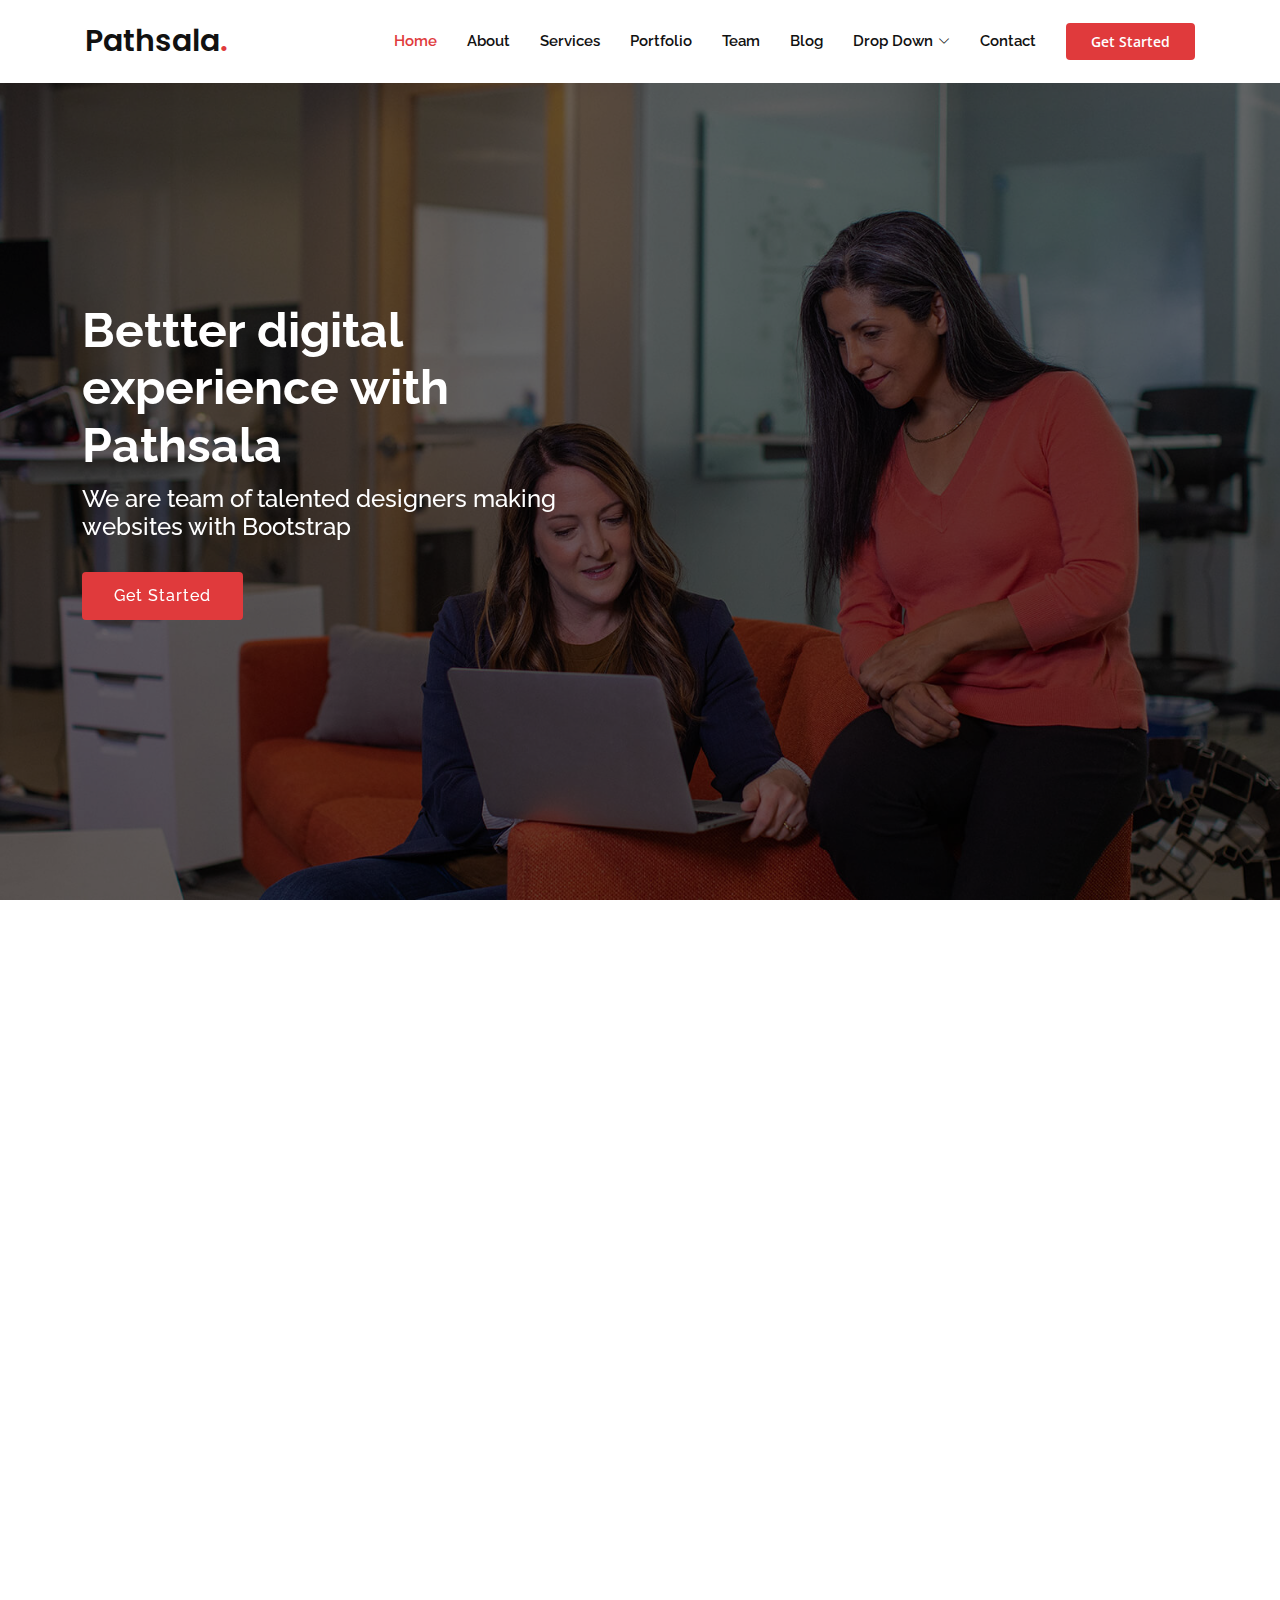
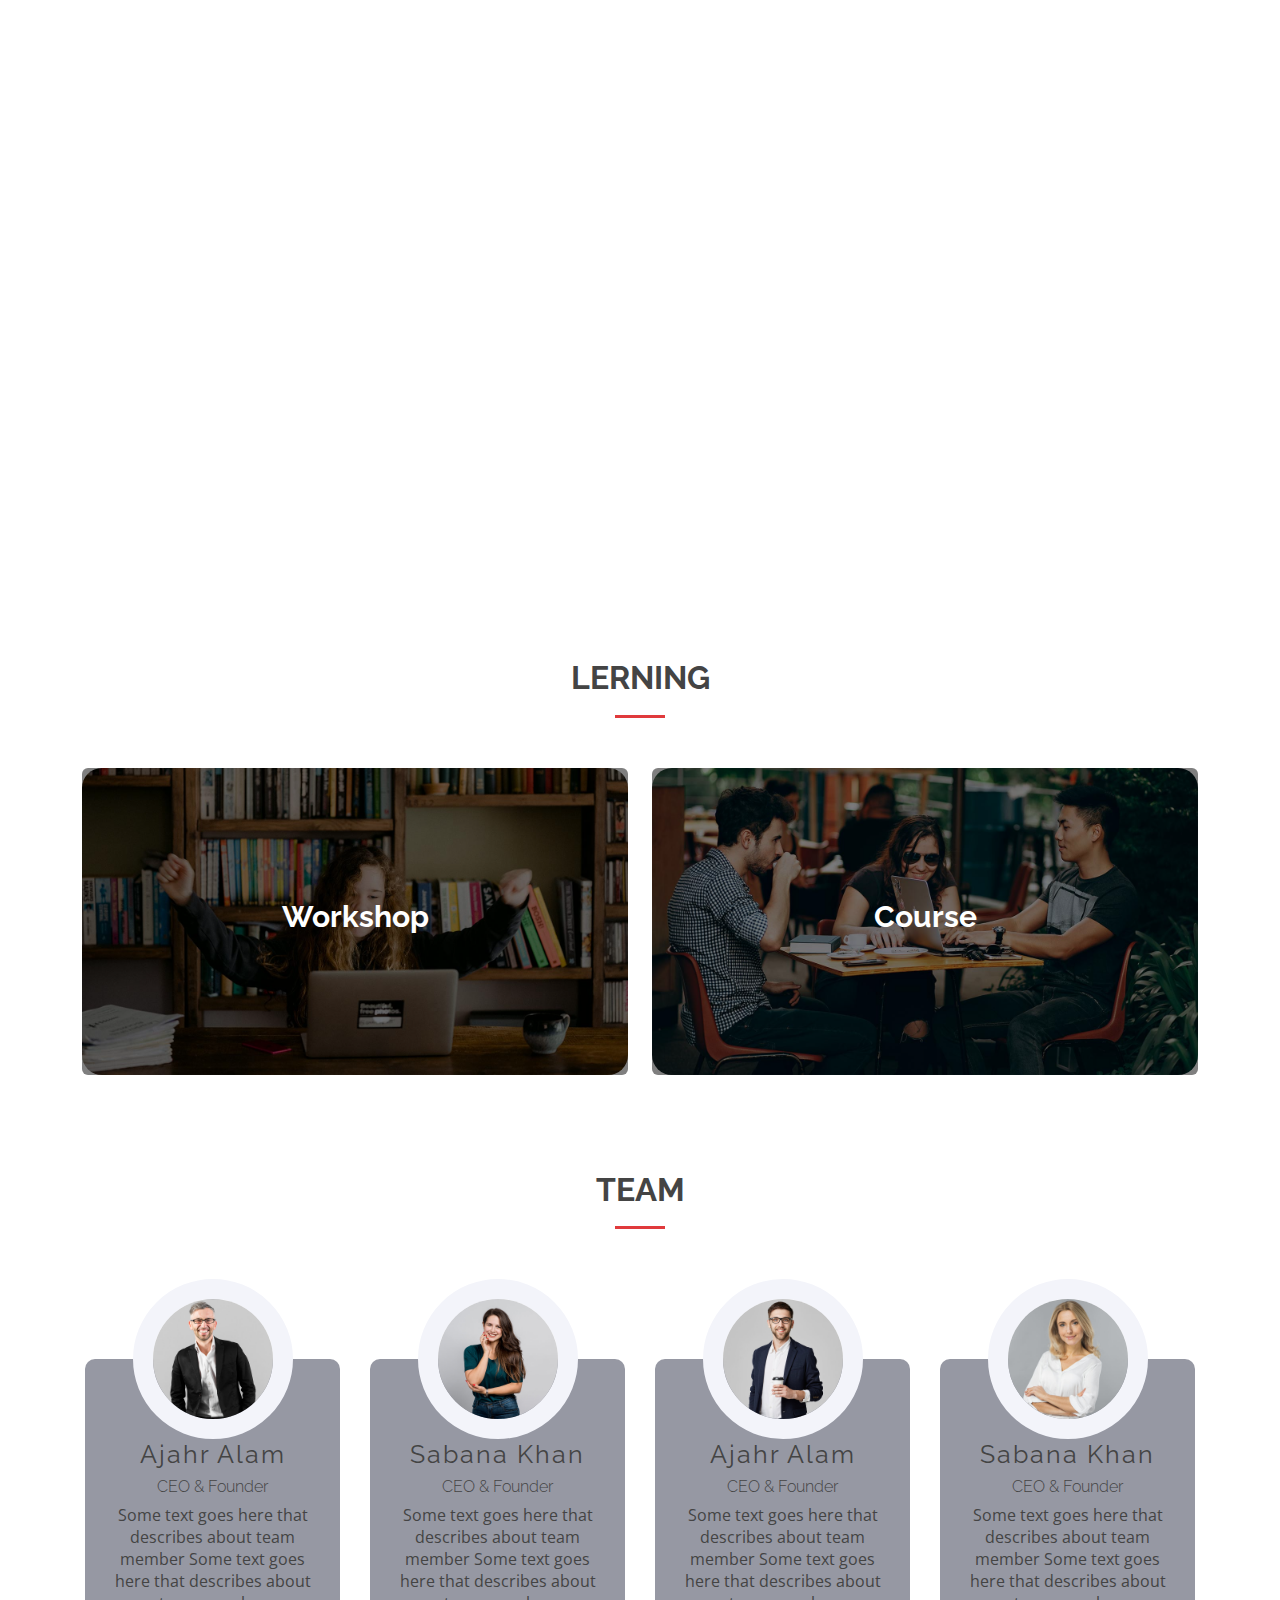
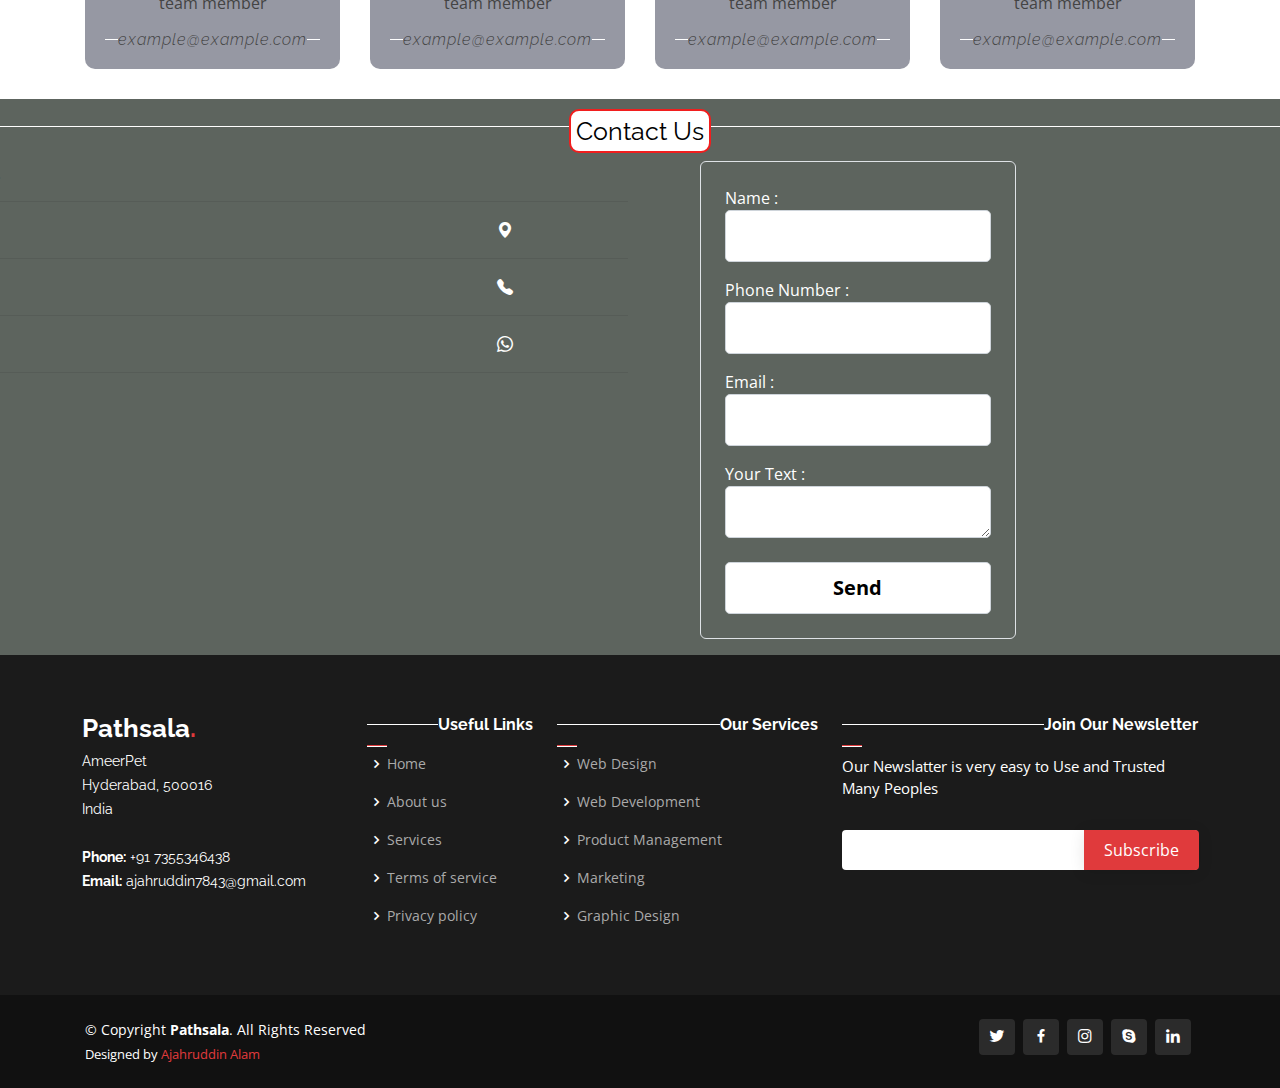
==== index.html @ d3555a04 "push to commitment" ====
<!DOCTYPE html>
<html lang="en">

<head>
  <meta charset="utf-8">
  <meta content="width=device-width, initial-scale=1.0" name="viewport">

  <title>Pathsala Bootstrap Template - Index</title>
  <meta content="" name="description">
  <meta content="" name="keywords">

  <!-- Favicons -->
  <link href="assets/img/favicon.png" rel="icon">
  <link href="assets/img/apple-touch-icon.png" rel="apple-touch-icon">

  <!-- Google Fonts -->
  <link href="https://fonts.googleapis.com/css?family=Open+Sans:300,300i,400,400i,600,600i,700,700i|Raleway:300,300i,400,400i,500,500i,600,600i,700,700i|Poppins:300,300i,400,400i,500,500i,600,600i,700,700i" rel="stylesheet">

  <!-- Vendor CSS Files -->
  <link href="assets/vendor/aos/aos.css" rel="stylesheet">
  <link href="assets/vendor/bootstrap/css/bootstrap.min.css" rel="stylesheet">
  <link href="assets/vendor/bootstrap-icons/bootstrap-icons.css" rel="stylesheet">
  <link href="assets/vendor/boxicons/css/boxicons.min.css" rel="stylesheet">
  <link href="assets/vendor/glightbox/css/glightbox.min.css" rel="stylesheet">
  <link href="assets/vendor/remixicon/remixicon.css" rel="stylesheet">
  <link href="assets/vendor/swiper/swiper-bundle.min.css" rel="stylesheet">

  <!-- Template Main CSS File -->
  <link href="assets/css/style.css" rel="stylesheet">
  



  <style>  
    h4 {
      display: flex;
      font-size: 25px;
      align-items: center;
      justify-content: center;
    }

    h4:before,
    h4:after {
      content: "";
      flex: 1 1;
      border-bottom: 1px solid white;
      margin: auto;
    }

  .right,
    form,
    tr {
      color: white;
    }
    .logo {
      margin-left: 500px;
      color: white;
    }
    .head{
      border-radius: 10px;
      padding: 5px;
      margin-top: 10px;
      border: 2px solid rgb(241, 30, 30);
    }
    
    input {
      border-top-style: hidden;
      border-right-style: hidden;
      border-left-style: hidden;
     
    }

    .no-outline:focus {
      outline: none;
    }

    .Contact-fild{
      background-color: rgb(93, 100, 94);
    }
    textarea {
      border-top-style: hidden;
      border-right-style: hidden;
      border-left-style: hidden;
      border-bottom-style: none;
    }
  form .Sendbtn{
    font-size: 20px;
    font-weight: bold;
    background-color: white;
  }
  .modal{
    height: 500px;
  }
  </style> 

</head>

<body>

  <!-- ======= Header ======= -->
  <header id="header" class="fixed-top d-flex align-items-center">
    <div class="container d-flex align-items-center">
      <h1 class="logo me-auto"><a href="index.html">Pathsala<span>.</span></a></h1>
      <!-- Uncomment below if you prefer to use an image logo -->
      <!-- <a href="index.html" class="logo me-auto"><img src="assets/img/logo.png" alt=""></a>-->

      <nav id="navbar" class="navbar order-last order-lg-0">
        <ul>
          <li><a class="nav-link scrollto active" href="#hero">Home</a></li>
          <li><a class="nav-link scrollto" href="#about">About</a></li>
          <li><a class="nav-link scrollto" href="#services">Services</a></li>
          <li><a class="nav-link scrollto " href="#portfolio">Portfolio</a></li>
          <li><a class="nav-link scrollto" href="#team">Team</a></li>
          <li><a href="blog.html">Blog</a></li>
          <li class="dropdown"><a href="#"><span>Drop Down</span> <i class="bi bi-chevron-down"></i></a>
            <ul>
              <li><a href="#">Drop Down 1</a></li>
              <li class="dropdown"><a href="#"><span>Deep Drop Down</span> <i class="bi bi-chevron-right"></i></a>
                <ul>
                  <li><a href="#">Deep Drop Down 1</a></li>
                  <li><a href="#">Deep Drop Down 2</a></li>
                  <li><a href="#">Deep Drop Down 3</a></li>
                  <li><a href="#">Deep Drop Down 4</a></li>
                  <li><a href="#">Deep Drop Down 5</a></li>
                </ul>
              </li>
              <li><a href="#">Drop Down 2</a></li>
              <li><a href="#">Drop Down 3</a></li>
              <li><a href="#">Drop Down 4</a></li>
            </ul>
          </li>
          <li><a class="nav-link scrollto" data-bs-toggle="modal" data-bs-target="#Contact">Contact</a></li>
        </ul>
        <i class="bi bi-list mobile-nav-toggle"></i>
      </nav><!-- .navbar -->

      <a href="#about" class="get-started-btn scrollto">Get Started</a>
    </div>
  </header><!-- End Header -->

  <!-- ======= Hero Section ======= -->
  <section id="hero" class="d-flex align-items-center">

    <div class="container" data-aos="zoom-out" data-aos-delay="100">
      <div class="row">
        <div class="col-xl-6">
          <h1>Bettter digital experience with Pathsala</h1>
          <h2>We are team of talented designers making websites with Bootstrap</h2>
          <a href="#about" class="btn-get-started scrollto">Get Started</a>
        </div>
      </div>
    </div>

  </section><!-- End Hero -->


<!-- contact  Modal-->
<div class="modal fade" id="Contact">
  <div class="modal-dialog">
    <div class="modal-content">
      <div class="modal-header">
<h5>Contact Us</h5>
<button data-bs-dismiss="modal" class="btn btn-close"></button>
      </div>
      <div class="modal-body">
        <dl>
          <dt>Name</dt>
          <dd><input type="text" name="" id=""form-control></dd>
          <dt>Email</dt>
          <dd><input type="email" name="" id="" form-control></dd>
          <dt>Number</dt>
          <dd><input type="number" name="" id="" form-control></dd>
          <dt>Text</dt>
          <dd><textarea name="" id="" cols="20" rows="2" form-control></textarea></dd>
        </dl>

      </div>

      <div class="modal-footer">
<button class="btn btn-primary" data-bs-dismiss="modal">Send</button>
<button class="btn btn-danger" data-bs-dismiss="modal">Cancel</button>
      </div>

    </div>

  </div>

</div>
<!-- End contact  Modal-->

  <main id="main">

    <!-- ======= Tabs Section ======= -->
    <section id="tabs" class="tabs">
      <div class="container" data-aos="fade-up">

        <ul class="nav nav-tabs row d-flex">
          <li class="nav-item col-3">
            <a class="nav-link active show" data-bs-toggle="tab" data-bs-target="#tab-1">
              <i class="ri-gps-line"></i>
              <h4 class="d-none d-lg-block">Build a future you believe in</h4>
            </a>
          </li>
          <li class="nav-item col-3">
            <a class="nav-link" data-bs-toggle="tab" data-bs-target="#tab-2">
              <i class="ri-body-scan-line"></i>
              <h4 class="d-none d-lg-block">Shape the future of technology</h4>
            </a>
          </li>
          <li class="nav-item col-3">
            <a class="nav-link" data-bs-toggle="tab" data-bs-target="#tab-3">
              <i class="ri-sun-line"></i>
              <h4 class="d-none d-lg-block">How do you create remarkable change? </h4>
            </a>
          </li>
          <li class="nav-item col-3">
            <a class="nav-link" data-bs-toggle="tab" data-bs-target="#tab-4">
              <i class="ri-store-line"></i>
              <h4 class="d-none d-lg-block">Watching the world of next-tech unfold? It's time to be part of it.</h4>
            </a>
          </li>
        </ul>

        <div class="tab-content">
          <div class="tab-pane active show" id="tab-1">
            <div class="row">
              <div class="col-lg-6 order-2 order-lg-1 mt-3 mt-lg-0" data-aos="fade-up" data-aos-delay="100">
                <h3>We build greater futures through innovation and collective knowledge.</h3>
                <p>
                  Pathsala is an IT services, consulting and business solutions organization that has been partnering with many of the world’s largest businesses in their transformation journeys for over 50 years. 
                </p>
                <p class="fst-italic">
                  Lorem ipsum dolor sit amet, consectetur adipiscing elit, sed do eiusmod tempor incididunt ut labore et dolore
                  magna aliqua.
                </p>
                <ul>
                  <li><i class="ri-check-double-line"></i> How do you create a remarkable change?</li>
                  <li><i class="ri-check-double-line"></i>  By hiring, celebrating and nurturing the best people from all walks of life.</li>
                  <li><i class="ri-check-double-line"></i> Pathsala-Developed Apps Help Drive the Pathsala London Marathon’s Environmental and Social Responsibility Goals.</li>
                </ul>
              </div>
              <div class="col-lg-6 order-1 order-lg-2 text-center" data-aos="fade-up" data-aos-delay="200">
                <img src="assets/img/tabs-1.jpg" alt="" class="img-fluid">
              </div>
            </div>
          </div>
          <div class="tab-pane" id="tab-2">
            <div class="row">
              <div class="col-lg-6 order-2 order-lg-1 mt-3 mt-lg-0">
                <h3>We build greater futures through innovation and collective knowledge.</h3>
                <p>
                  Pathsala is an IT services, consulting and business solutions organization that has been partnering with many of the world’s largest businesses in their transformation journeys for over 50 years. 
                </p>
                <p class="fst-italic">
                  Lorem ipsum dolor sit amet, consectetur adipiscing elit, sed do eiusmod tempor incididunt ut labore et dolore
                  magna aliqua.
                </p>
                <ul>
                  <li><i class="ri-check-double-line"></i> How do you create a remarkable change?</li>
                  <li><i class="ri-check-double-line"></i>  By hiring, celebrating and nurturing the best people from all walks of life.</li>
                  <li><i class="ri-check-double-line"></i> Pathsala-Developed Apps Help Drive the Pathsala London Marathon’s Environmental and Social Responsibility Goals.</li>
                </ul>
              </div>
              <div class="col-lg-6 order-1 order-lg-2 text-center">
                <img src="assets/img/tabs-2.jpg" alt="" class="img-fluid">
              </div>
            </div>
          </div>
          <div class="tab-pane" id="tab-3">
            <div class="row">
              <div class="col-lg-6 order-2 order-lg-1 mt-3 mt-lg-0">
                <h3>We build greater futures through innovation and collective knowledge.</h3>
                <p>
                  Pathsala is an IT services, consulting and business solutions organization that has been partnering with many of the world’s largest businesses in their transformation journeys for over 50 years. 
                </p>
                <p class="fst-italic">
                  Lorem ipsum dolor sit amet, consectetur adipiscing elit, sed do eiusmod tempor incididunt ut labore et dolore
                  magna aliqua.
                </p>
                <ul>
                  <li><i class="ri-check-double-line"></i> How do you create a remarkable change?</li>
                  <li><i class="ri-check-double-line"></i>  By hiring, celebrating and nurturing the best people from all walks of life.</li>
                  <li><i class="ri-check-double-line"></i> Pathsala-Developed Apps Help Drive the Pathsala London Marathon’s Environmental and Social Responsibility Goals.</li>
                </ul>
              </div>
              <div class="col-lg-6 order-1 order-lg-2 text-center">
                <img src="assets/img/tabs-3.jpg" alt="" class="img-fluid">
              </div>
            </div>
          </div>
          <div class="tab-pane" id="tab-4">
            <div class="row">
              <div class="col-lg-6 order-2 order-lg-1 mt-3 mt-lg-0">
                <h3>We build greater futures through innovation and collective knowledge.</h3>
                <p>
                  Pathsala is an IT services, consulting and business solutions organization that has been partnering with many of the world’s largest businesses in their transformation journeys for over 50 years. 
                </p>
                <p class="fst-italic">
                  Lorem ipsum dolor sit amet, consectetur adipiscing elit, sed do eiusmod tempor incididunt ut labore et dolore
                  magna aliqua.
                </p>
                <ul>
                  <li><i class="ri-check-double-line"></i> How do you create a remarkable change?</li>
                  <li><i class="ri-check-double-line"></i>  By hiring, celebrating and nurturing the best people from all walks of life.</li>
                  <li><i class="ri-check-double-line"></i> Pathsala-Developed Apps Help Drive the Pathsala London Marathon’s Environmental and Social Responsibility Goals.</li>
                </ul>
              </div>
              <div class="col-lg-6 order-1 order-lg-2 text-center">
                <img src="assets/img/tabs-4.jpg" alt="" class="img-fluid">
              </div>
            </div>
          </div>
        </div>

      </div>
    </section><!-- End Tabs Section -->

    <!-- ======= Services Section ======= -->
    <section id="testimonials" class="testimonials">
      <div class="container" data-aos="fade-up">
        <div class="section-title">
          <h2>Our Services</h2>
        </div>

        <div class="testimonials-slider swiper" data-aos="fade-up" data-aos-delay="100">
          <div class="swiper-wrapper">

            <div class="swiper-slide">
              <div class="testimonial-wrap">
                <div class="testimonial-item">
                  <img src="assets/img/clients/client-1.png" class="testimonial-img" alt="">
                </div>
              </div>
            </div><!-- End testimonial item -->

            <div class="swiper-slide">
              <div class="testimonial-wrap">
                <div class="testimonial-item">
                  <img src="assets/img/clients/client-2.png" class="testimonial-img" alt="">
                  </p>
                </div>
              </div>
            </div><!-- End testimonial item -->

            <div class="swiper-slide">
              <div class="testimonial-wrap">
                <div class="testimonial-item">
                  <img src="assets/img/clients/client-3.png" class="testimonial-img" alt="">
                  </p>
                </div>
              </div>
            </div><!-- End testimonial item -->

            <div class="swiper-slide">
              <div class="testimonial-wrap">
                <div class="testimonial-item">
                  <img src="assets/img/clients/client-4.png" class="testimonial-img" alt="">
                  </p>
                </div>
              </div>
            </div><!-- End testimonial item -->

            <div class="swiper-slide">
              <div class="testimonial-wrap">
                <div class="testimonial-item">
                  <img src="assets/img/clients/client-7.png" class="testimonial-img" alt="">
                  </p>
                </div>
              </div>
            </div><!-- End testimonial item -->

          </div>
          <div class="swiper-pagination"></div>
        </div>

      </div>
    </section><!-- End Testimonials Section -->


    <!-- ======= Portfolio Section ======= -->
     <div class="container-fluid py-5">
      <div class="container pt-5 pb-3">

        <div class="section-title">
          <h2>Lerning</h2>
		</div>

        <div class="row">

          <div class="col-lg-6 col-md-6 mb-4">
            <div class="cat-item position-relative overflow-hidden rounded mb-2">
              <img class="img-fluid" src="assets/img/carousel-1.jpg" alt="">
                <a class="cat-overlay text-white text-decoration-none" href="">
                  <h4 class="text-white font-weight-medium">Workshop</h4>
                </a>
             </div>
           </div>

          <div class="col-lg-6 col-md-6 mb-4">
            <div class="cat-item position-relative overflow-hidden rounded mb-2">
              <img class="img-fluid" src="assets/img/carousel-2.jpg" alt="">
                <a class="cat-overlay text-white text-decoration-none" href="">
                  <h4 class="text-white font-weight-medium">Course</h4>
                </a>
             </div>
           </div>
		   
       </div>
     </div>
    </div>
    <!-- End Portfolio Section -->

    

    <!-- ======= Team Section ======= -->
    <div class="container">
        <div class="section-title">
          <h2>Team</h2>
		</div>

        <div class="row">

          <div class="column">
            <div class="team-5">
              <div class="team-img">
                <img src="assets/img/team/team-1.jpg" class="img-fluid" alt="">
			   </div>
              <div class="team-content">
                <h2>Ajahr Alam</h2>
                <h3>CEO &amp; Founder</h3>
				<p>Some text goes here that describes about team member Some text goes here that describes about team member</p>
                <h4>example@example.com</h4>
			  </div>
			  <div class="team-social">
                 <a class="social-tw" href=""><i class="bi bi-twitter"></i></a>
                 <a class="social-tw" href=""><i class="bi bi-facebook"></i></a>
                 <a class="social-tw" href=""><i class="bi bi-instagram"></i></a>
                 <a class="social-tw" href=""><i class="bi bi-linkedin"></i></a>
              </div>
			  
			</div>
          </div>

          <div class="column">
            <div class="team-5">
              <div class="team-img">
                <img src="assets/img/team/team-2.jpg" class="img-fluid" alt="">
			   </div>
              <div class="team-content">
                <h2 class="team-text">Sabana Khan</h2>
                <h3>CEO &amp; Founder</h3>
				<p>Some text goes here that describes about team member Some text goes here that describes about team member</p>
                <h4>example@example.com</h4>
			  </div>
			  <div class="team-social">
                 <a class="social-tw" href=""><i class="bi bi-twitter"></i></a>
                 <a class="social-tw" href=""><i class="bi bi-facebook"></i></a>
                 <a class="social-tw" href=""><i class="bi bi-instagram"></i></a>
                 <a class="social-tw" href=""><i class="bi bi-linkedin"></i></a>
              </div>
			  
			</div>
          </div>

          <div class="column">
            <div class="team-5">
              <div class="team-img">
                <img src="assets/img/team/team-3.jpg" class="img-fluid" alt="">
			   </div>
              <div class="team-content">
                <h2>Ajahr Alam</h2>
                <h3>CEO &amp; Founder</h3>
				<p>Some text goes here that describes about team member Some text goes here that describes about team member</p>
                <h4>example@example.com</h4>
			  </div>
			  <div class="team-social">
                 <a class="social-tw" href=""><i class="bi bi-twitter"></i></a>
                 <a class="social-tw" href=""><i class="bi bi-facebook"></i></a>
                 <a class="social-tw" href=""><i class="bi bi-instagram"></i></a>
                 <a class="social-tw" href=""><i class="bi bi-linkedin"></i></a>
              </div>
			</div>
           </div>
		   
		   <div class="column">
            <div class="team-5">
              <div class="team-img">
                <img src="assets/img/team/team-4.jpg" class="img-fluid" alt="">
			   </div>
              <div class="team-content">
                <h2 class="team-text">Sabana Khan</h2>
                <h3>CEO &amp; Founder</h3>
				<p>Some text goes here that describes about team member Some text goes here that describes about team member</p>
                <h4>example@example.com</h4>
			  </div>
			  <div class="team-social">
                 <a class="social-tw" href=""><i class="bi bi-twitter"></i></a>
                 <a class="social-tw" href=""><i class="bi bi-facebook"></i></a>
                 <a class="social-tw" href=""><i class="bi bi-instagram"></i></a>
                 <a class="social-tw" href=""><i class="bi bi-linkedin"></i></a>
              </div>
			</div>
           </div>

       </div>
     </div>


   <!-- ======= Contact Section ======= -->
   <fieldset class="Contact-fild">
    <h4><button class="head bg-white">Contact Us</button></h4>
    <!--Left Side-->
    <div class="row">
      <div class="left col-6">
        <div class="point">
          <span>.</span> <hr>
        </div>
        <p class="logo bi bi-geo-alt-fill"></p>
        <hr>
        <p class="logo bi bi-telephone-fill"></p>
        <hr>
        <p class=" logo bi bi-whatsapp"></p>
        <hr>
      </div>

      <!--Right side-->
      <div class="right col-6 mb-3">
        <form class="border p-4 w-50 ms-5 rounded-2">
          <tr>Name :</tr>
          <td><input type="text" name="" id="Name" onblur="VerifyName()" onkeyup="changeCase()" class="no-outline form-control">
          <p id="Msg"></p></td>
          <tr>Phone Number :</tr>
          <td><input type="mobile" name="" id="Number" onblur="VerifyNumber()" class="no-outline form-control">
            <p id="MsgN"></p></td>
          <tr>Email :</tr>
          <td><input type="email" name="" id="Email" onblur="VerifyEmail()" class="no-outline form-control">
            <p id="MsgE"></p></td>
          <tr>Your Text :</tr>
          <td><textarea name="textarea" id="Text" onblur="VerifyText()" cols="20" rows="5" class="no-outline form-control"></textarea>
            <p id="MsgT"></p></td>
          <button class="Sendbtn bg-danger mt-4 form-control w-100" onclick="SendBtn()">Send</button>
        </form>
      </div>
    </div>
  </fieldset>

  </main><!-- End #main -->

  <!-- ======= Footer ======= -->
  <footer id="footer">

    <div class="footer-top">
      <div class="container">
        <div class="row">

          <div class="col-lg-3 col-md-6 footer-contact">
            <h3>Pathsala<span>.</span></h3>
            <p>
              AmeerPet <br>
              Hyderabad, 500016<br>
              India <br><br>
              <strong>Phone:</strong> +91 7355346438<br>
              <strong>Email:</strong> ajahruddin7843@gmail.com<br>
            </p>
          </div>

          <div class="col-lg-2 col-md-6 footer-links">
            <h4>Useful Links</h4>
            <ul>
              <li><i class="bx bx-chevron-right"></i> <a href="#">Home</a></li>
              <li><i class="bx bx-chevron-right"></i> <a href="#">About us</a></li>
              <li><i class="bx bx-chevron-right"></i> <a href="#">Services</a></li>
              <li><i class="bx bx-chevron-right"></i> <a href="#">Terms of service</a></li>
              <li><i class="bx bx-chevron-right"></i> <a href="#">Privacy policy</a></li>
            </ul>
          </div>

          <div class="col-lg-3 col-md-6 footer-links">
            <h4>Our Services</h4>
            <ul>
              <li><i class="bx bx-chevron-right"></i> <a href="#">Web Design</a></li>
              <li><i class="bx bx-chevron-right"></i> <a href="#">Web Development</a></li>
              <li><i class="bx bx-chevron-right"></i> <a href="#">Product Management</a></li>
              <li><i class="bx bx-chevron-right"></i> <a href="#">Marketing</a></li>
              <li><i class="bx bx-chevron-right"></i> <a href="#">Graphic Design</a></li>
            </ul>
          </div>

          <div class="col-lg-4 col-md-6 footer-newsletter">
            <h4>Join Our Newsletter</h4>
            <p>Our Newslatter is very easy to Use and Trusted Many Peoples</p>
            <form action="" method="post">
              <input type="email" name="email"><input type="submit" value="Subscribe">
            </form>
          </div>

        </div>
      </div>
    </div>

    <div class="container d-md-flex py-4">

      <div class="me-md-auto text-center text-md-start">
        <div class="copyright">
          &copy; Copyright <strong><span>Pathsala</span></strong>. All Rights Reserved
        </div>
        <div class="credits">
          <!-- All the links in the footer should remain intact. -->
          <!-- You can delete the links only if you purchased the pro version. -->
          <!-- Licensing information: https://bootstrapmade.com/license/ -->
          <!-- Purchase the pro version with working PHP/AJAX contact form: https://bootstrapmade.com/Pathsala-bootstrap-corporate-template/ -->
          Designed by <a href="#">Ajahruddin Alam</a>
        </div>
      </div>
      <div class="social-links text-center text-md-end pt-3 pt-md-0">
        <a href="#" class="twitter"><i class="bx bxl-twitter"></i></a>
        <a href="#" class="facebook"><i class="bx bxl-facebook"></i></a>
        <a href="#" class="instagram"><i class="bx bxl-instagram"></i></a>
        <a href="#" class="google-plus"><i class="bx bxl-skype"></i></a>
        <a href="#" class="linkedin"><i class="bx bxl-linkedin"></i></a>
      </div>
    </div>
  </footer><!-- End Footer -->

  <a href="#" class="arrowed back-to-top d-flex align-items-center justify-content-center"><i class=" arrowUp bi bi-arrow-up-short"></i></a>

  <!-- Vendor JS Files -->
  <script src="assets/vendor/purecounter/purecounter_vanilla.js"></script>
  <script src="assets/vendor/aos/aos.js"></script>
  <script src="assets/vendor/bootstrap/js/bootstrap.bundle.min.js"></script>
  <script src="assets/vendor/glightbox/js/glightbox.min.js"></script>
  <script src="assets/vendor/isotope-layout/isotope.pkgd.min.js"></script>
  <script src="assets/vendor/swiper/swiper-bundle.min.js"></script>
  <script src="assets/vendor/php-email-form/validate.js"></script>

  <!-- Template Main JS File -->
  <script src="assets/js/main.js"></script>
<script>
function changeCase(){
  var Name=document.getElementById("Name").value;
  document.getElementById("Name").value=Name.toUpperCase();
}
function VerifyName(){
  var Name=document.getElementById("Name").value;
  var userError=document.getElementById("Msg");
  if(Name==""){
    userError.innerHTML="User Name Required ?".fontcolor('red');
  }
  else{
    userError.innerHTML="";
  }
}
function VerifyNumber(){
  var Number=document.getElementById("Number").value;
  var userError=document.getElementById("MsgN");
  if(Number==""){
    userError.innerHTML="User Number Required ?".fontcolor('red');
  }
  else{
    userError.innerHTML="";
  }
}
function VerifyEmail(){
  var Email=document.getElementById("Email").value;
  var userError=document.getElementById("MsgE");
  if(Email==""){
    userError.innerHTML="User Email Id Required ?".fontcolor('red');
  }
  else{
    userError.innerHTML="";
  }

}
function VerifyText(){
  var Text=document.getElementById("Text").value;
  var userError=document.getElementById("MsgT");
  if(Text==""){
    userError.innerHTML="Massage  Required ?".fontcolor('red');
  }
  else{
    userError.innerHTML="";
  }
}
  function SendBtn(){

  alert("Massage Send Thanks You !!!")

    

  }
</script>
</body>

</html>
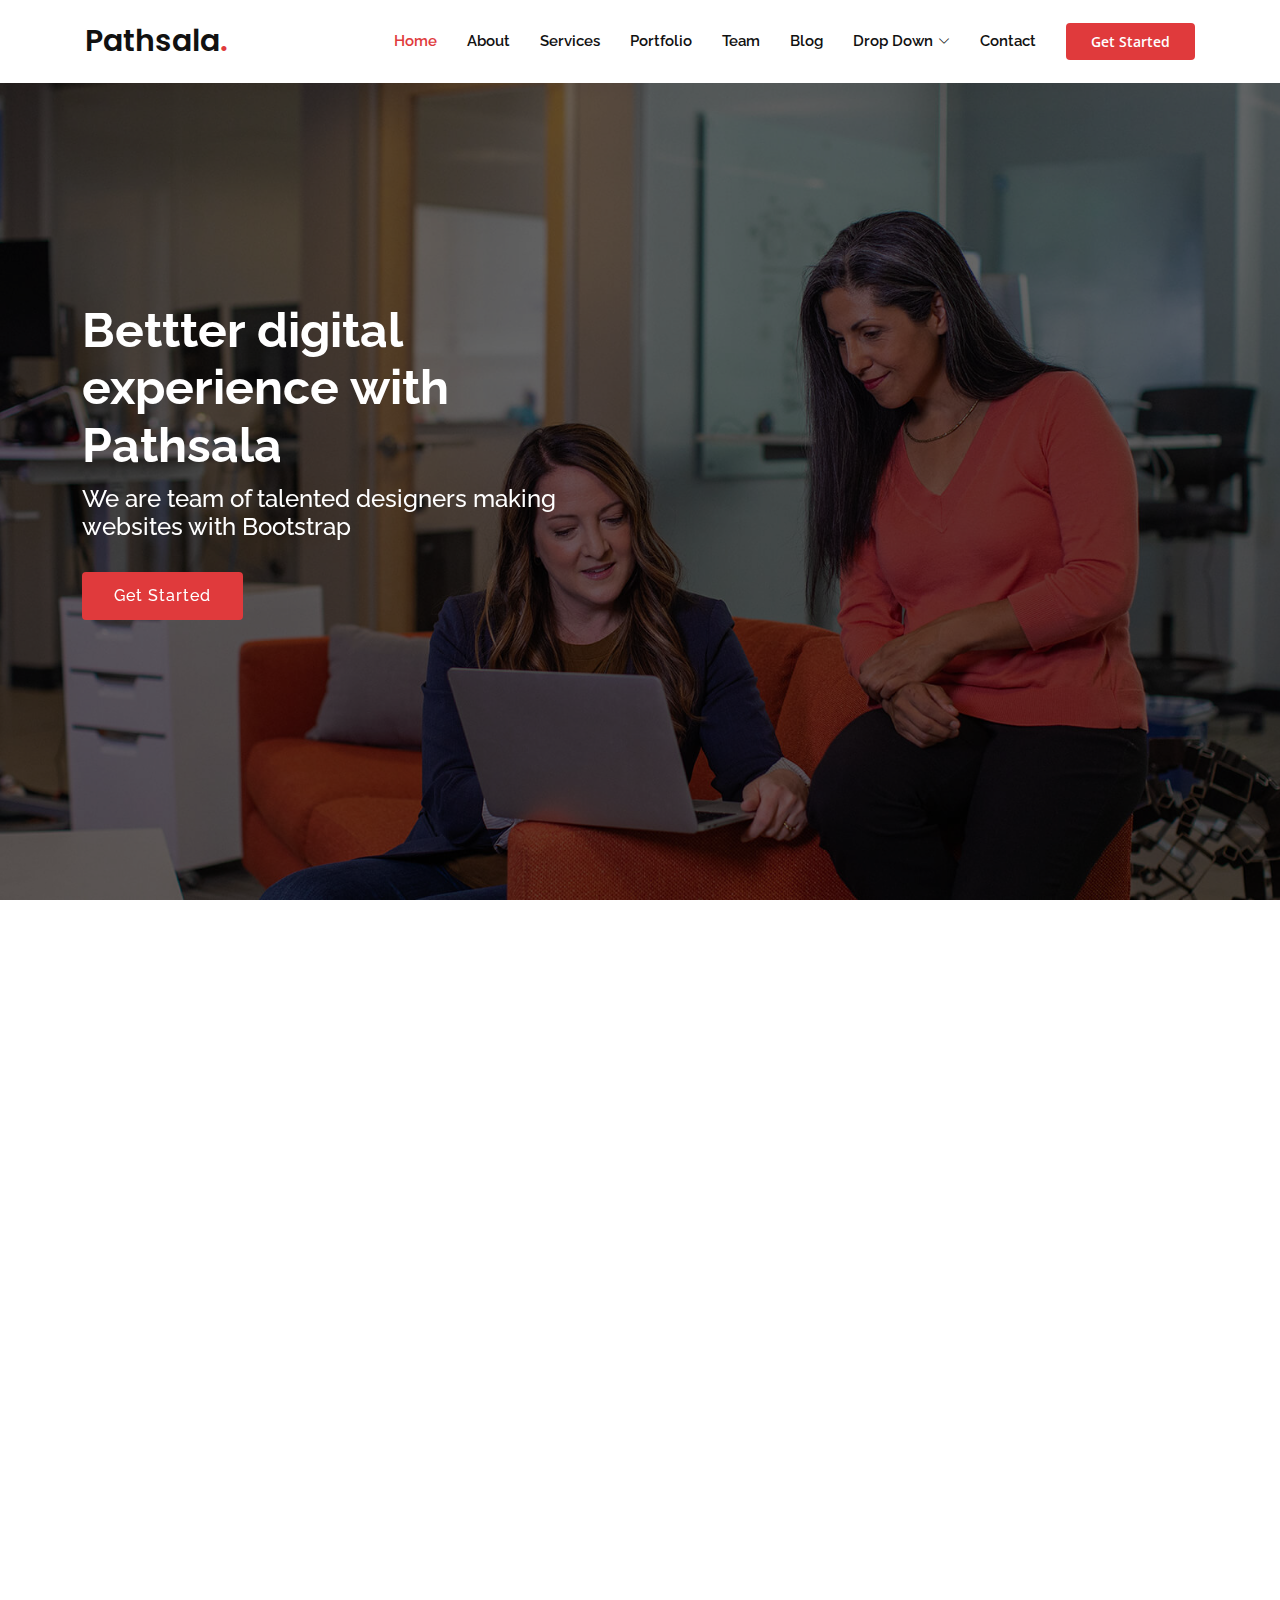
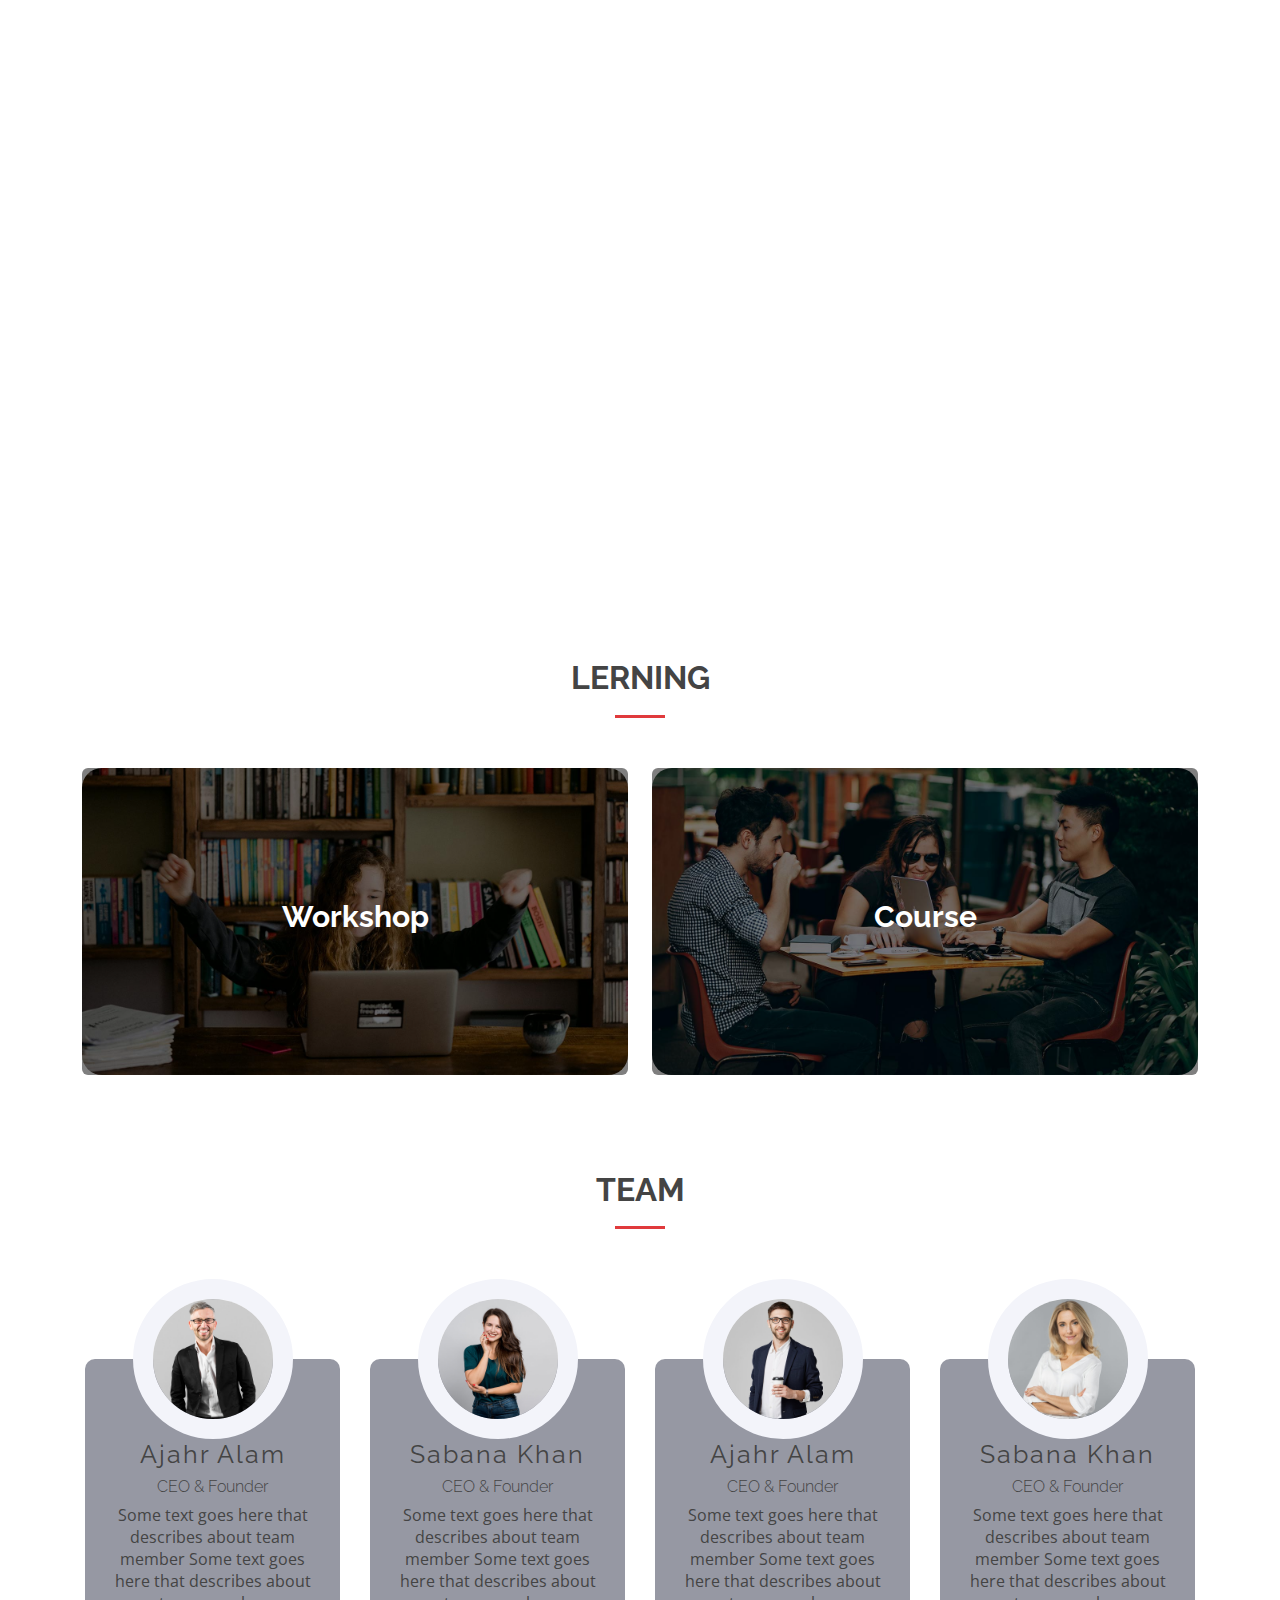
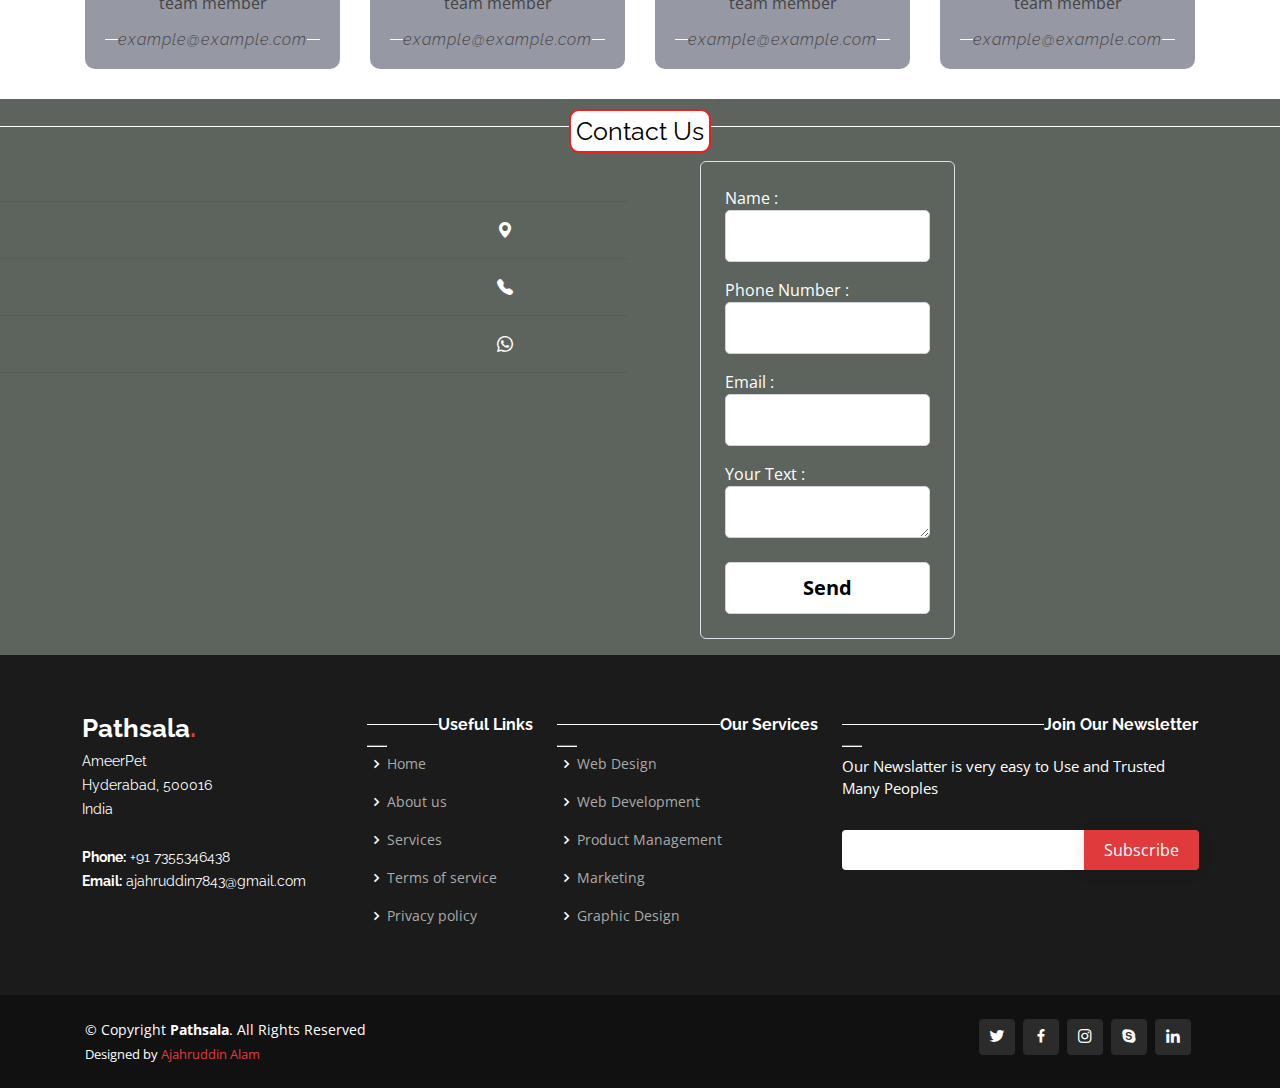
==== commit 8b7410eb: "change commit" ====
--- a/index.html
+++ b/index.html
@@ -525,7 +525,7 @@
 
       <!--Right side-->
       <div class="right col-6 mb-3">
-        <form class="border p-4 w-50 ms-5 rounded-2">
+        <form class="border p-4  ms-5 rounded-2 container-fluid">
           <tr>Name :</tr>
           <td><input type="text" name="" id="Name" onblur="VerifyName()" onkeyup="changeCase()" class="no-outline form-control">
           <p id="Msg"></p></td>
--- a/assets/css/style.css
+++ b/assets/css/style.css
@@ -298,6 +298,25 @@
   .navbar ul {
     display: none;
   }
+  .Contact-fild .row .left{
+    display: none;
+  }
+  .Contact-fild .row.right{
+    width: 100%;
+  }
+  .Contact-fild .row.right form{
+    width: 100%;
+  }
+  fieldset .right form{
+    width: 250px;
+  }
+  fieldset .right form td input{
+width: 100%;
+  }
+  fieldset .right form .Sendbtn{
+    font-size: 15px;
+    padding: 0px 10px 0 3px;
+  }
 }
 
 .navbar-mobile {
@@ -452,11 +471,29 @@
     font-size: 18px;
     line-height: 24px;
   }
+  .Contact-fild .row .left{
+    display: none;
+  }
+  .Contact-fild .row.right{
+    width: 100%;
+  }
+  .Contact-fild .row.right form{
+    width: 100%;
+  }
 }
 
 @media (max-height: 500px) {
   #hero {
     height: 120vh;
+  }
+  .Contact-fild .row .left{
+    display: none;
+  }
+  .Contact-fild .row.right{
+    width: 100%;
+  }
+  .Contact-fild .row.right form{
+    width: 100%;
   }
 }
 
@@ -667,6 +704,18 @@
   .about {
     text-align: center;
   }
+  .Contact-fild .row.right form{
+    width: 100%;
+  }
+  .Contact-fild .row.right form{
+    width: 100%;
+    height: 800px;
+  }
+  .Contact-fild .row.right form input{
+    width: 100%;
+    
+  }
+
 }
 
 /*--------------------------------------------------------------
@@ -763,13 +812,24 @@
     line-height: 1;
     font-size: 36px;
   }
+  .Contact-fild .row.right{
+    width: 100%;
+  }
+  .Contact-fild .row.right form{
+    width: 100%;
+  }
 }
 
 @media (max-width: 575px) {
   .tabs .nav-link {
     padding: 15px;
   }
-
+  .Contact-fild .row.right {
+    width: 100%;
+  }
+  .Contact-fild .row.right form input{
+    width: 100%;
+  }
   .tabs .nav-link i {
     font-size: 24px;
   }
@@ -2152,4 +2212,8 @@
   background: #e03a3c;
   color: #fff;
   text-decoration: none;
+}
+
+fieldset .row .right form{
+  width: 255px;
 }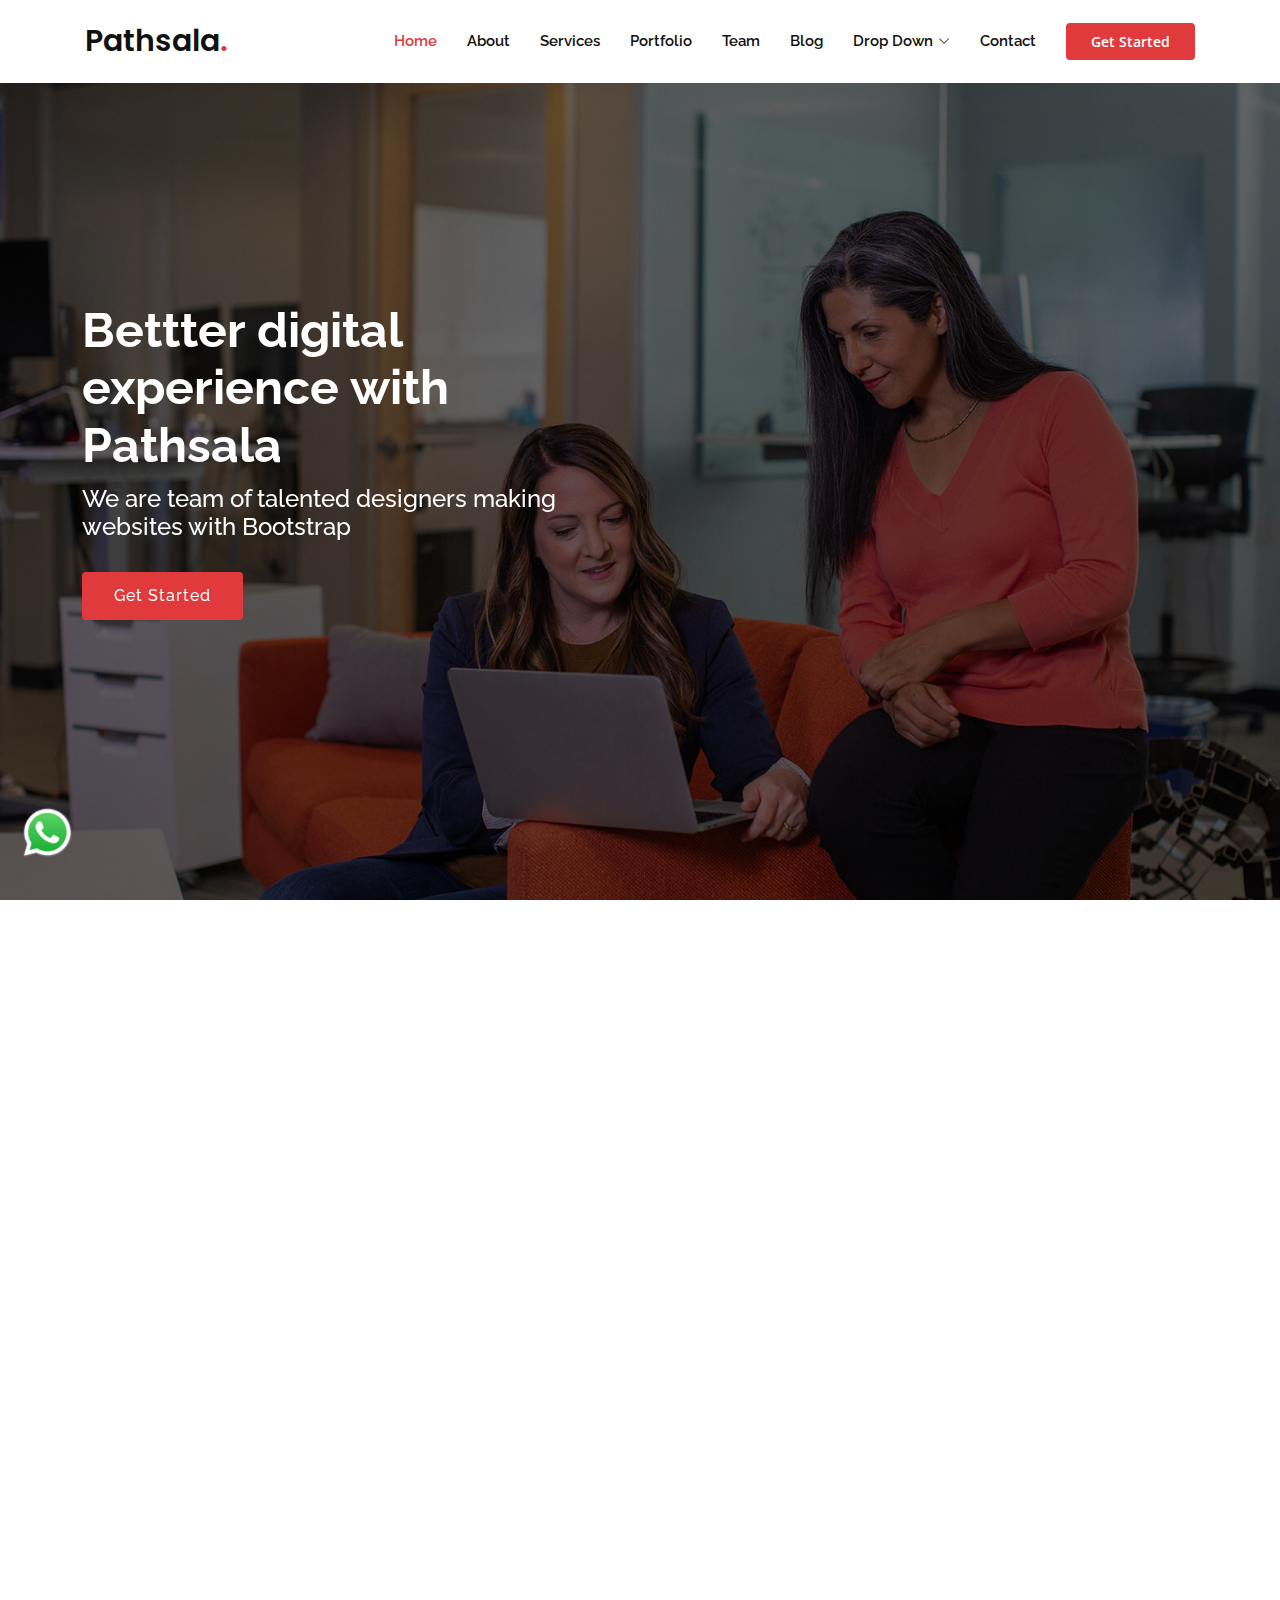
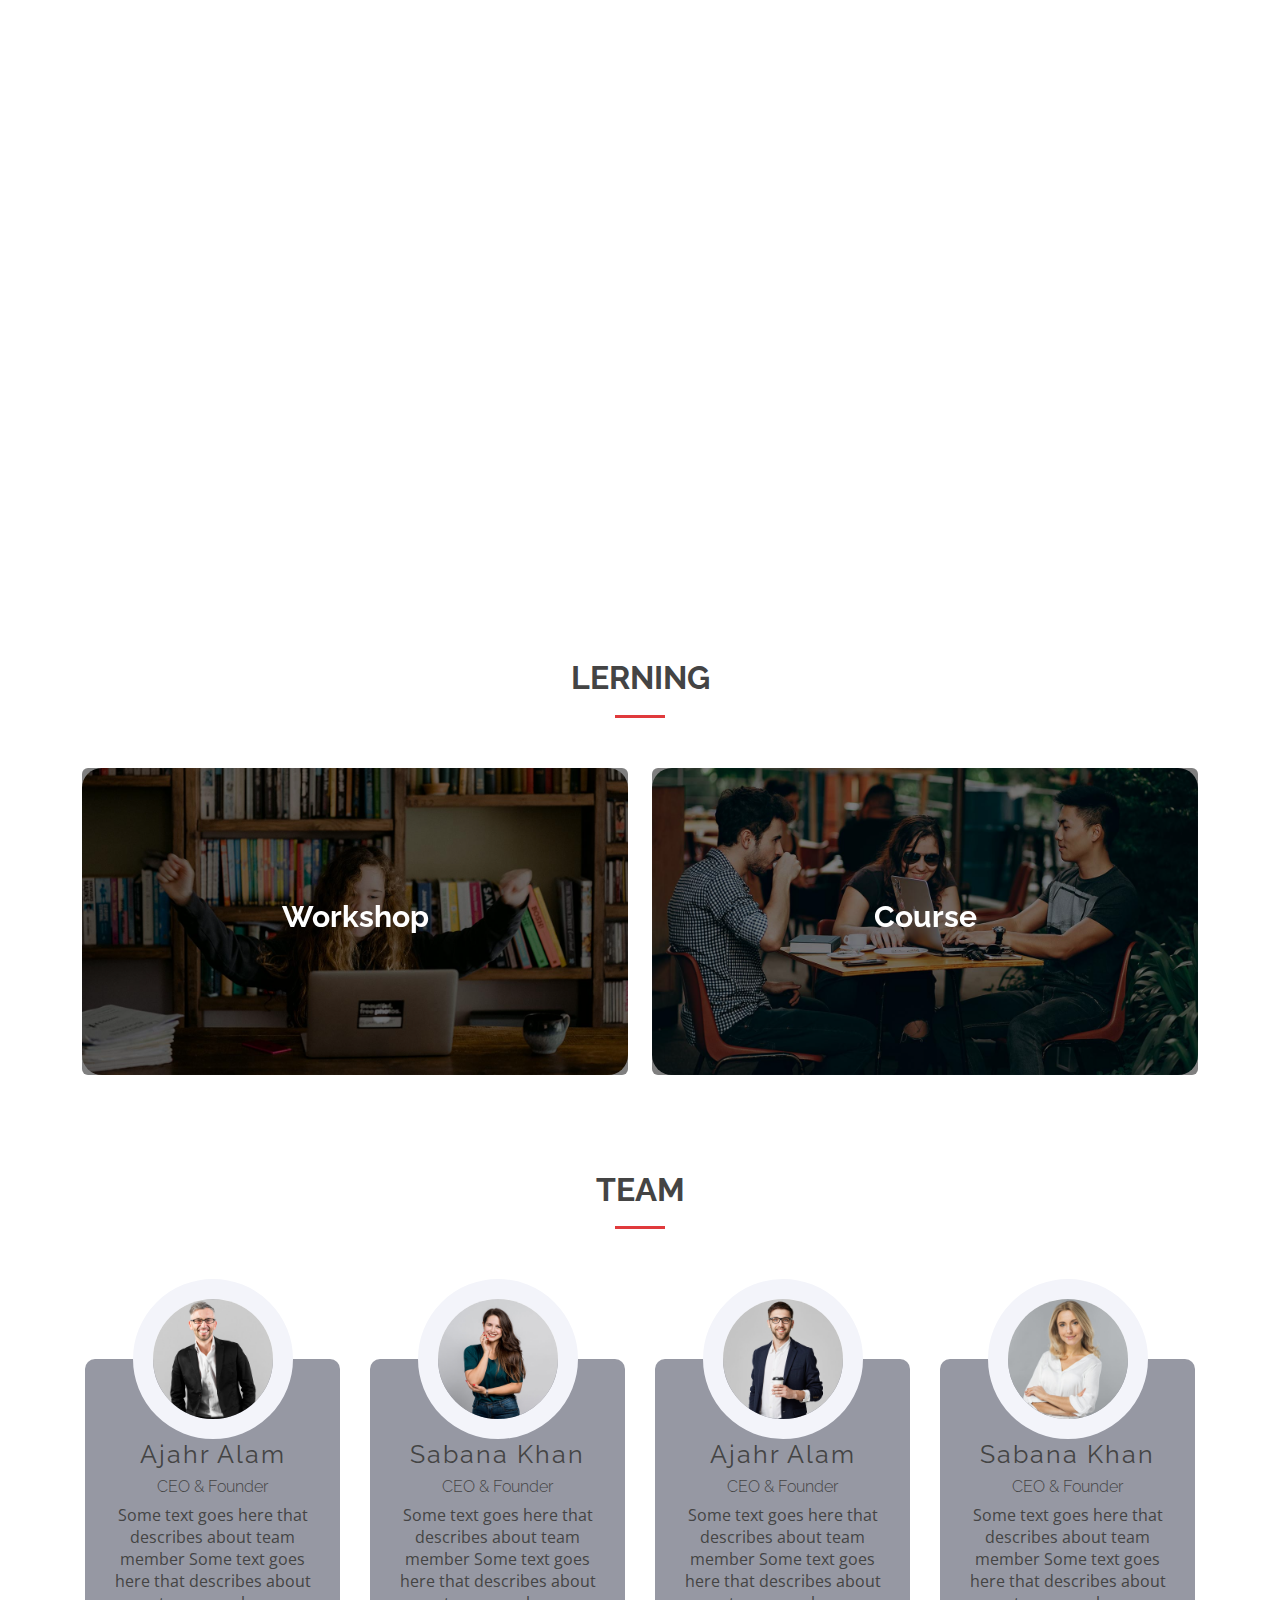
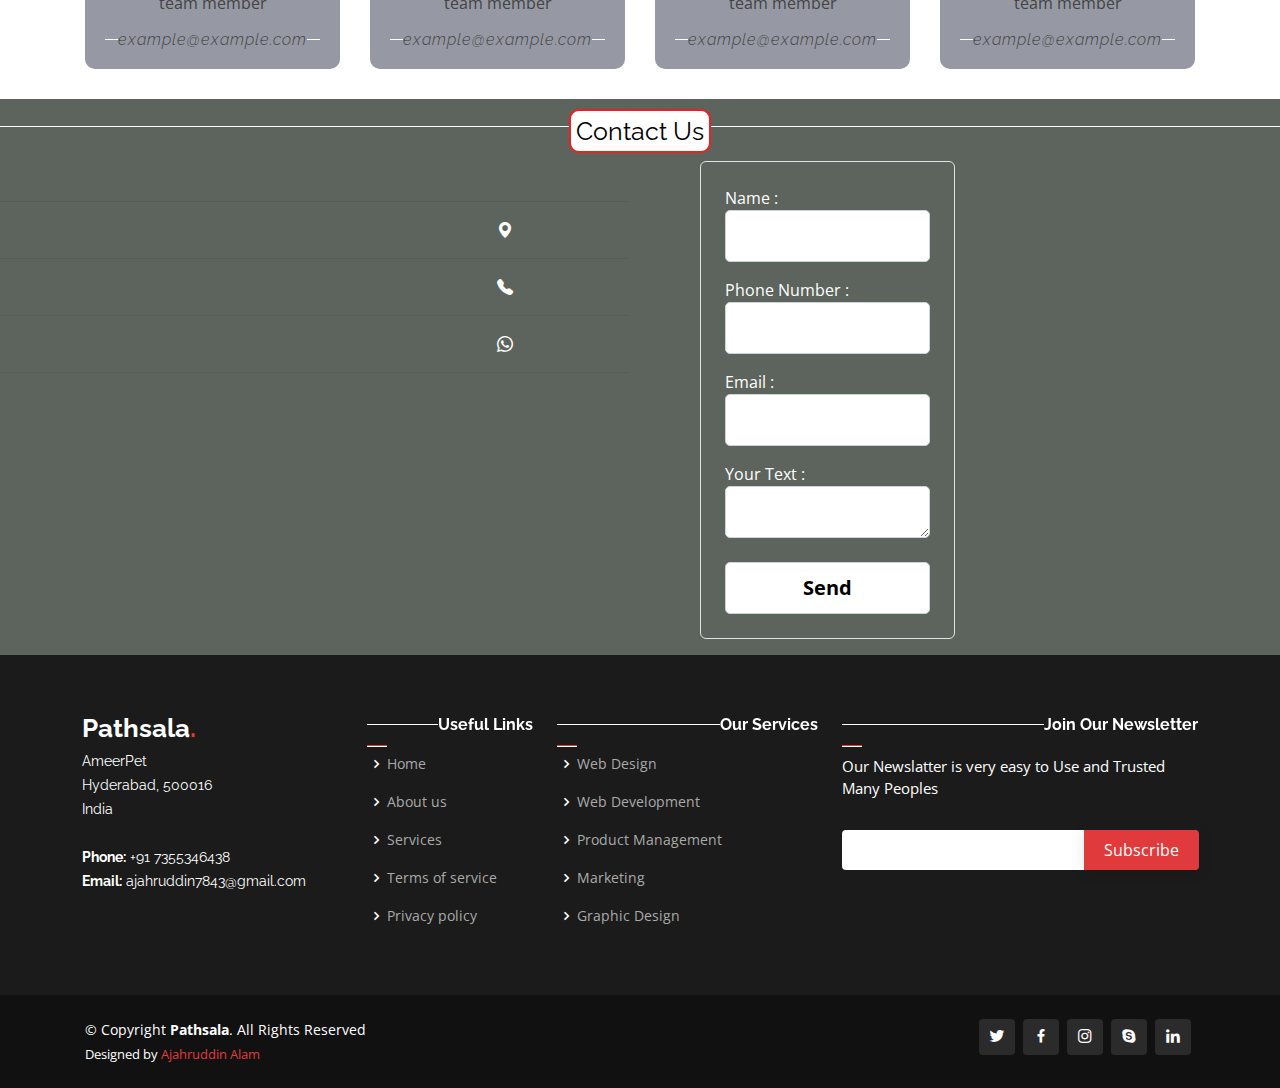
==== commit e8d2d58d: "updates" ====
--- a/index.html
+++ b/index.html
@@ -28,6 +28,7 @@
   <!-- Template Main CSS File -->
   <link href="assets/css/style.css" rel="stylesheet">
   
+  <script src="//code.tidio.co/vk0hkxgdx7x7xuratxg33h6wxhd9nu7d.js" async></script>
 
 
 
@@ -91,6 +92,12 @@
   .modal{
     height: 500px;
   }
+  .whatsapp-float{
+    position: fixed;
+    bottom: 40px;
+    right: 20px;
+    left: 20px;
+}
   </style> 
 
 </head>
@@ -545,7 +552,15 @@
   </fieldset>
 
   </main><!-- End #main -->
-
+  
+<!--Whatsapp chat-->
+<div class="whatsapp-float">
+  <a href="https://wa.me/917355346438" target="_blank"> <img src="./WhatsApp.svg.webp" width="55px" alt="" class="whatsapp-btn"/>
+  </a>
+  
+  </div>
+  
+  
   <!-- ======= Footer ======= -->
   <footer id="footer">
 
